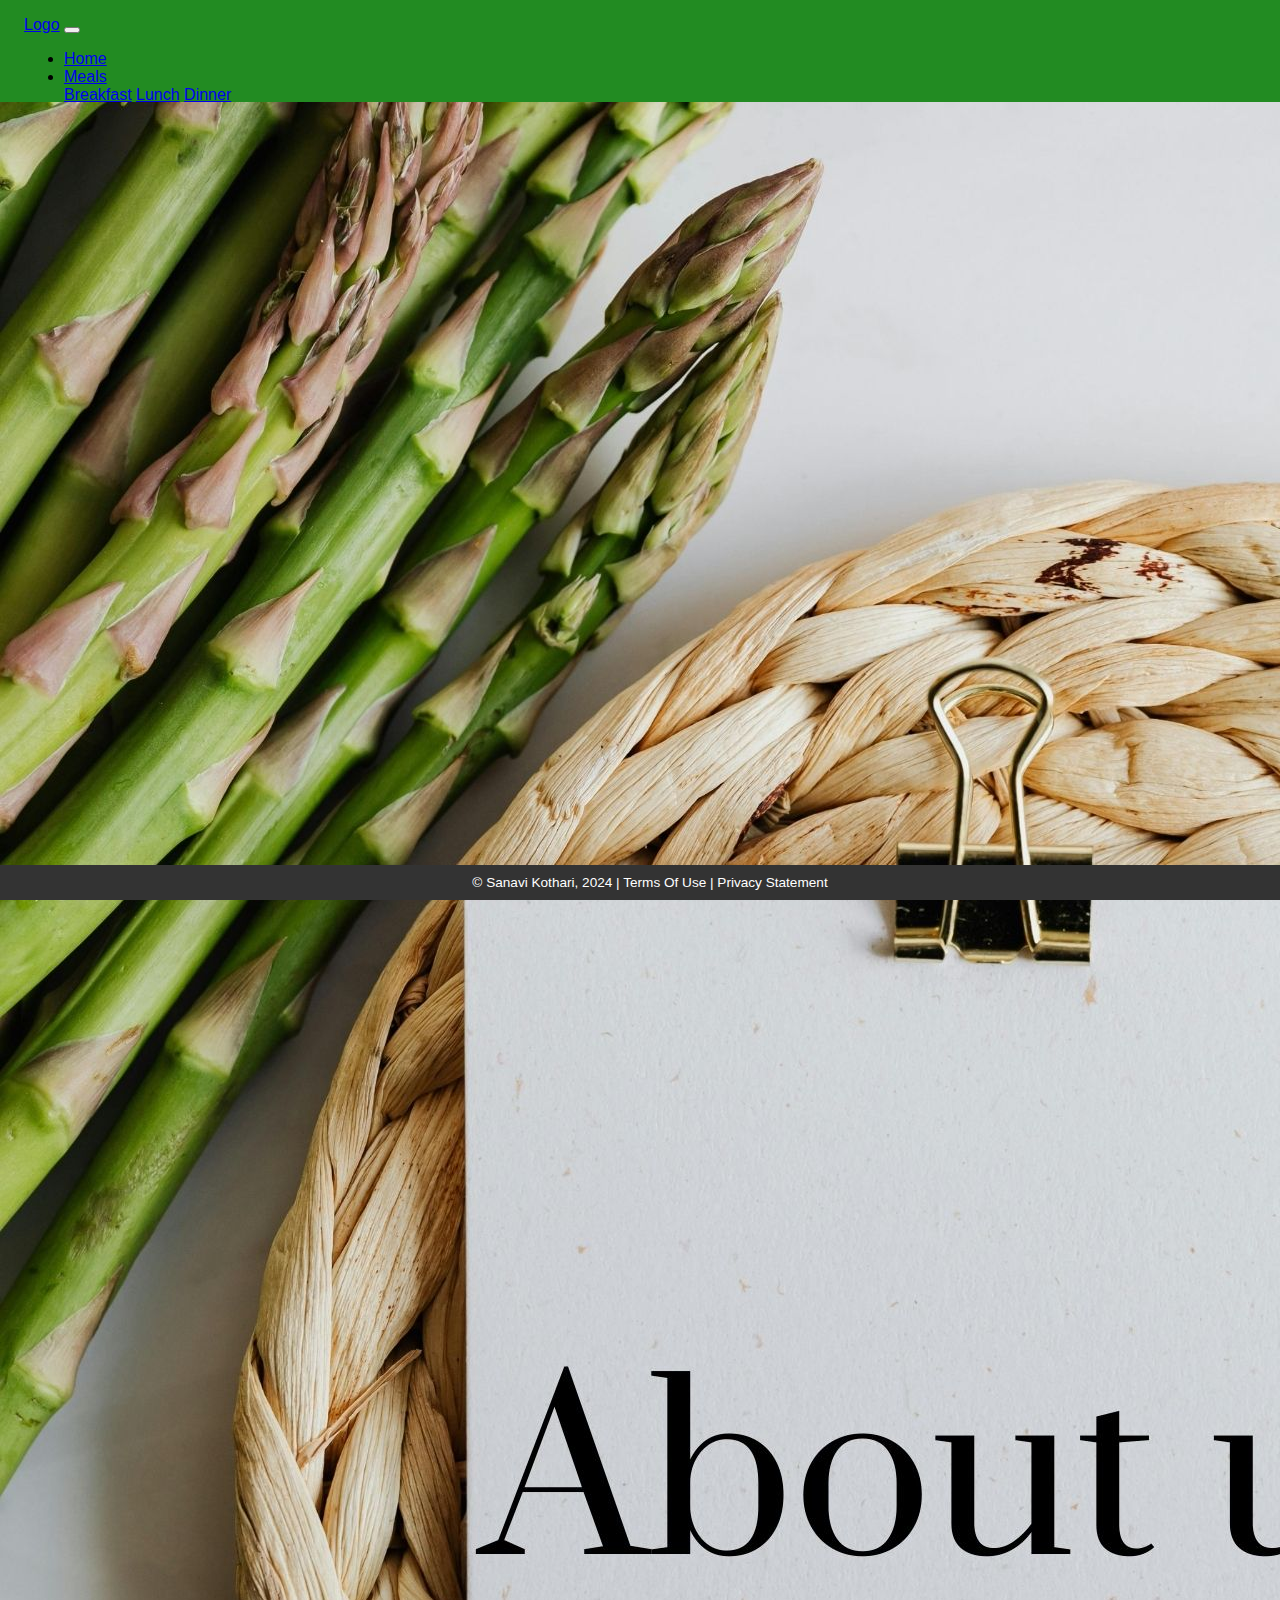
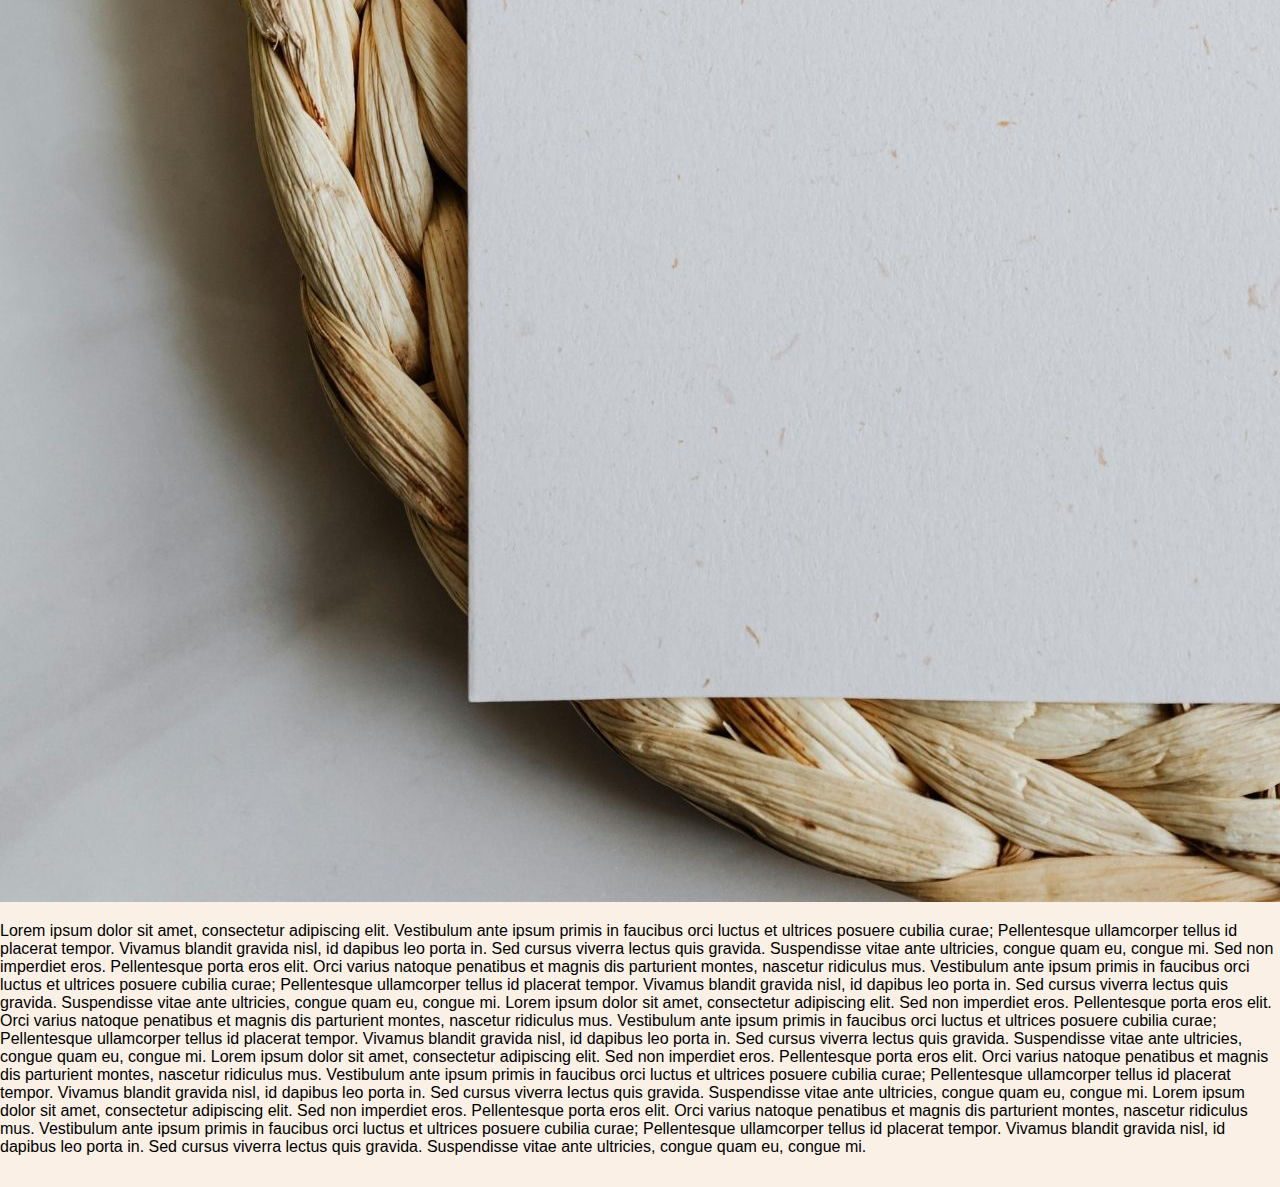
==== about-us.html @ ad3cb83f "about-us.html" ====
<!-- DEVELOPER Sanavi Kothari, IS117-004, Fall 2024-->
<!DOCTYPE html>
<html lang="en">
<head>
    <meta charset="UTF-8">
    <meta name="viewport" content="width=device-width, initial-scale=1.0"> 
    <title>For You - Vegan Diaries</title>
    <link href="https://cdn.jsdelivr.net/npm/bootstrap@5.0.2/dist/css/bootstrap.min.css" rel="stylesheet" integrity="sha384-EVSTQN3/azprG1Anm3QDgpJLIm9Nao0Yz1ztcQTwFspd3yD65VohhpuuCOmLASjC" crossorigin="anonymous">
    <link href="styles/main.css" rel="stylesheet">
</head>
<body>

<nav class="navbar navbar-expand-md navbar-dark bg-dark"> 
    <a class="navbar-brand" href="#">Logo</a>
    <button class="navbar-toggler" type="button" data-bs-toggle="collapse" data-bs-target="#collapsibleNavbar">
        <span class="navbar-toggler-icon"></span>
    </button>
    <div class="collapse navbar-collapse" id="collapsibleNavbar">
        <ul class="navbar-nav me-auto">
            <li class="nav-item">
                <a class="nav-link" href="index.html">Home</a> 
            </li>
            <li class="nav-item dropdown">
                <a class="nav-link dropdown-toggle" href="#" id="navbardrop" data-bs-toggle="dropdown" aria-expanded="false">
                    Meals
                </a>
                <div class="dropdown-menu">
                    <a class="dropdown-item" href="breakfast.html">Breakfast</a>
                    <a class="dropdown-item" href="lunch.html">Lunch</a>
                    <a class="dropdown-item" href="dinner.html">Dinner</a>
                </div>
            </li>
            <li class="nav-item">
                <a class="nav-link" href="contact.html">Contact</a> 
            </li>
        </ul>
    </div>
    <form class="d-flex w-50 mx-auto d-md-none" role="search">
        <input class="form-control me-2" type="search" placeholder="Search" aria-label="Search">
    </form>
</nav>

<div class="container mt-5">
    <div class="row">
        <div class="col-md-6">
            <img src="images/about-us.jpg" class="img-fluid" alt="Vegan Meals"> 
        </div>
        <div class="col-md-6">
            <p> Lorem ipsum dolor sit amet, consectetur adipiscing elit. Vestibulum ante ipsum primis in faucibus orci luctus et ultrices posuere cubilia curae; Pellentesque ullamcorper tellus id placerat tempor. Vivamus blandit gravida nisl, id dapibus leo porta in. Sed cursus viverra lectus quis gravida. Suspendisse vitae ante ultricies, congue quam eu, congue mi. Sed non imperdiet eros. Pellentesque porta eros elit. Orci varius natoque penatibus et magnis dis parturient montes, nascetur ridiculus mus. Vestibulum ante ipsum primis in faucibus orci luctus et ultrices posuere cubilia curae; Pellentesque ullamcorper tellus id placerat tempor. Vivamus blandit gravida nisl, id dapibus leo porta in. Sed cursus viverra lectus quis gravida. Suspendisse vitae ante ultricies, congue quam eu, congue mi. Lorem ipsum dolor sit amet, consectetur adipiscing elit. Sed non imperdiet eros. Pellentesque porta eros elit. Orci varius natoque penatibus et magnis dis parturient montes, nascetur ridiculus mus. Vestibulum ante ipsum primis in faucibus orci luctus et ultrices posuere cubilia curae; Pellentesque ullamcorper tellus id placerat tempor. Vivamus blandit gravida nisl, id dapibus leo porta in. Sed cursus viverra lectus quis gravida. Suspendisse vitae ante ultricies, congue quam eu, congue mi. Lorem ipsum dolor sit amet, consectetur adipiscing elit. Sed non imperdiet eros. Pellentesque porta eros elit. Orci varius natoque penatibus et magnis dis parturient montes, nascetur ridiculus mus. Vestibulum ante ipsum primis in faucibus orci luctus et ultrices posuere cubilia curae; Pellentesque ullamcorper tellus id placerat tempor. Vivamus blandit gravida nisl, id dapibus leo porta in. Sed cursus viverra lectus quis gravida. Suspendisse vitae ante ultricies, congue quam eu, congue mi. Lorem ipsum dolor sit amet, consectetur adipiscing elit. Sed non imperdiet eros. Pellentesque porta eros elit. Orci varius natoque penatibus et magnis dis parturient montes, nascetur ridiculus mus. Vestibulum ante ipsum primis in faucibus orci luctus et ultrices posuere cubilia curae; Pellentesque ullamcorper tellus id placerat tempor. Vivamus blandit gravida nisl, id dapibus leo porta in. Sed cursus viverra lectus quis gravida. Suspendisse vitae ante ultricies, congue quam eu, congue mi. </p>




            </p>
           
        </div>
    </div>
</div>

<footer class="footer page-footer font-small mt-4">
    <div class="container-fluid"> 
        <div class="row">
            <span class="text-muted text-center w-100">&copy; Sanavi Kothari, 2024 | Terms Of Use | Privacy Statement</span>
        </div>
    </div>
</footer>

<script src="https://cdn.jsdelivr.net/npm/bootstrap@5.0.2/dist/js/bootstrap.bundle.min.js" integrity="sha384-MrcW6ZMFYlzcLA8Nl+NtUVF0sA7MsXsP1UyJoMp4YLEuNSfAP+JcXn/tWtIaxVXM" crossorigin="anonymous"></script>

</body>
</html>
---- styles/main.css ----
.navbar {
    background-color: #228B22 !important; 
    padding: 1rem 1.5rem; 
    height: 70px;
    align-items: center; 
}

body, html {
    background-color: #FAF0E6; 
    margin: 0; 
    font-family: Arial, sans-serif;
    height: 100%; 
    min-height: 100%; 
}

.content {
    padding: 30px 15px;
    margin-top: 40px; 
    margin-bottom: 150px; 
}

.footer {
    position: fixed;
    background-color: #333;
    left: 0;
    bottom: 0;
    width: 100%;
    color: white;
    text-align: center;
    padding: 10px;
    font-size: 0.85rem;
}

.container {
    padding-bottom: 15px; 
}

}
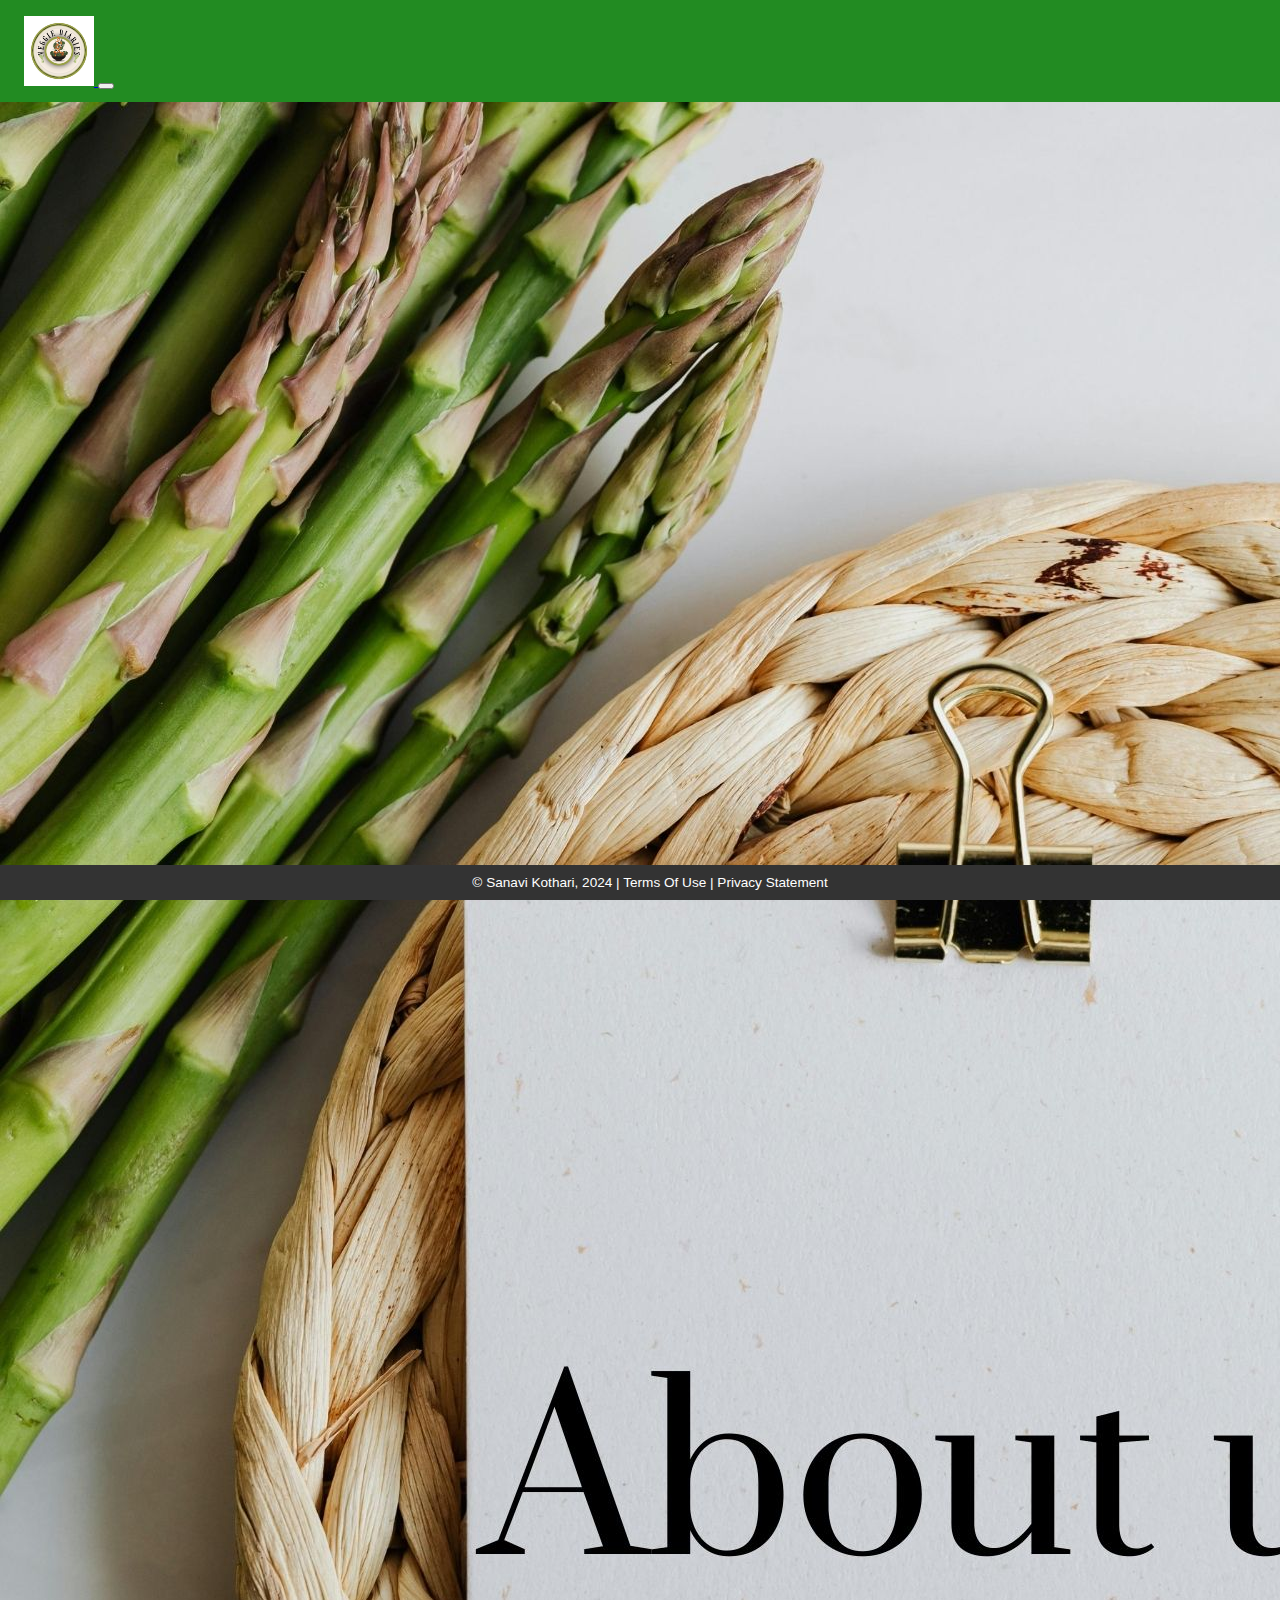
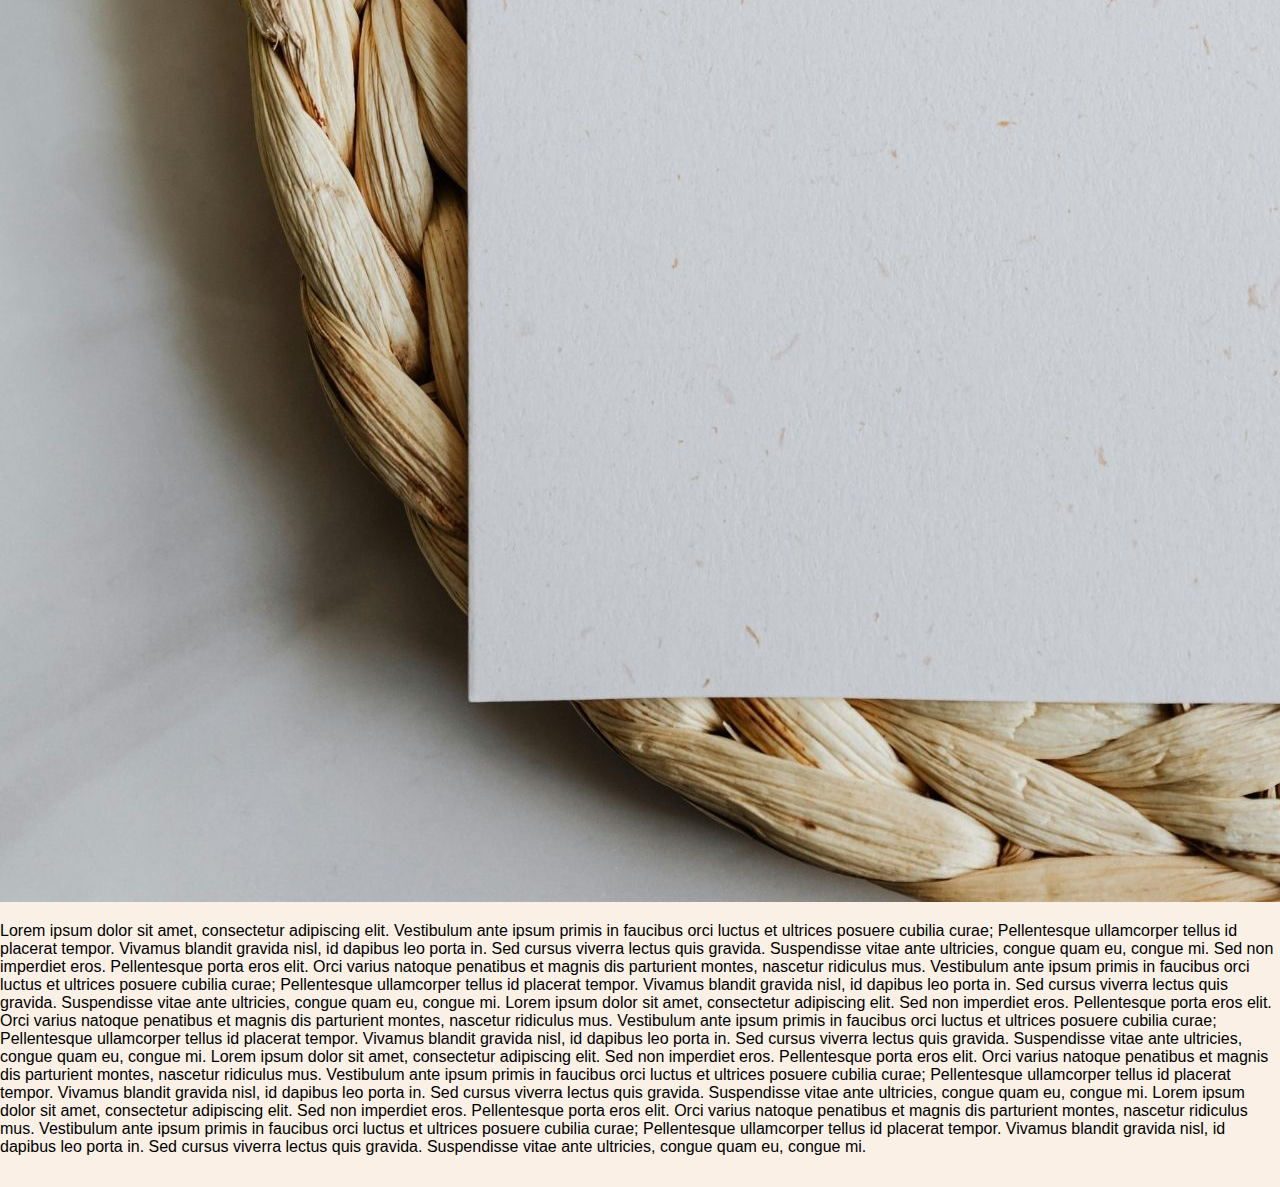
==== commit 31de9221: "about-us.html" ====
--- a/about-us.html
+++ b/about-us.html
@@ -4,14 +4,18 @@
 <head>
     <meta charset="UTF-8">
     <meta name="viewport" content="width=device-width, initial-scale=1.0"> 
-    <title>For You - Vegan Diaries</title>
+    <title>For You - Veggie Diaries</title>
     <link href="https://cdn.jsdelivr.net/npm/bootstrap@5.0.2/dist/css/bootstrap.min.css" rel="stylesheet" integrity="sha384-EVSTQN3/azprG1Anm3QDgpJLIm9Nao0Yz1ztcQTwFspd3yD65VohhpuuCOmLASjC" crossorigin="anonymous">
     <link href="styles/main.css" rel="stylesheet">
+    <link rel="icon" href="images/favicon.ico" type="image/x-icon">
 </head>
 <body>
 
 <nav class="navbar navbar-expand-md navbar-dark bg-dark"> 
-    <a class="navbar-brand" href="#">Logo</a>
+    <!-- Brand Logo -->
+    <a class="navbar-brand" href="#">
+        <img src="images/logo.jpg" alt="Logo" height="70"> 
+    </a>
     <button class="navbar-toggler" type="button" data-bs-toggle="collapse" data-bs-target="#collapsibleNavbar">
         <span class="navbar-toggler-icon"></span>
     </button>
@@ -43,15 +47,10 @@
 <div class="container mt-5">
     <div class="row">
         <div class="col-md-6">
-            <img src="images/about-us.jpg" class="img-fluid" alt="Vegan Meals"> 
+            <img src="images/about-us.jpg" class="img-fluid" alt="Vegetarian Meals"> 
         </div>
         <div class="col-md-6">
-            <p> Lorem ipsum dolor sit amet, consectetur adipiscing elit. Vestibulum ante ipsum primis in faucibus orci luctus et ultrices posuere cubilia curae; Pellentesque ullamcorper tellus id placerat tempor. Vivamus blandit gravida nisl, id dapibus leo porta in. Sed cursus viverra lectus quis gravida. Suspendisse vitae ante ultricies, congue quam eu, congue mi. Sed non imperdiet eros. Pellentesque porta eros elit. Orci varius natoque penatibus et magnis dis parturient montes, nascetur ridiculus mus. Vestibulum ante ipsum primis in faucibus orci luctus et ultrices posuere cubilia curae; Pellentesque ullamcorper tellus id placerat tempor. Vivamus blandit gravida nisl, id dapibus leo porta in. Sed cursus viverra lectus quis gravida. Suspendisse vitae ante ultricies, congue quam eu, congue mi. Lorem ipsum dolor sit amet, consectetur adipiscing elit. Sed non imperdiet eros. Pellentesque porta eros elit. Orci varius natoque penatibus et magnis dis parturient montes, nascetur ridiculus mus. Vestibulum ante ipsum primis in faucibus orci luctus et ultrices posuere cubilia curae; Pellentesque ullamcorper tellus id placerat tempor. Vivamus blandit gravida nisl, id dapibus leo porta in. Sed cursus viverra lectus quis gravida. Suspendisse vitae ante ultricies, congue quam eu, congue mi. Lorem ipsum dolor sit amet, consectetur adipiscing elit. Sed non imperdiet eros. Pellentesque porta eros elit. Orci varius natoque penatibus et magnis dis parturient montes, nascetur ridiculus mus. Vestibulum ante ipsum primis in faucibus orci luctus et ultrices posuere cubilia curae; Pellentesque ullamcorper tellus id placerat tempor. Vivamus blandit gravida nisl, id dapibus leo porta in. Sed cursus viverra lectus quis gravida. Suspendisse vitae ante ultricies, congue quam eu, congue mi. Lorem ipsum dolor sit amet, consectetur adipiscing elit. Sed non imperdiet eros. Pellentesque porta eros elit. Orci varius natoque penatibus et magnis dis parturient montes, nascetur ridiculus mus. Vestibulum ante ipsum primis in faucibus orci luctus et ultrices posuere cubilia curae; Pellentesque ullamcorper tellus id placerat tempor. Vivamus blandit gravida nisl, id dapibus leo porta in. Sed cursus viverra lectus quis gravida. Suspendisse vitae ante ultricies, congue quam eu, congue mi. </p>
-
-
-
-
-            </p>
+            <p> Lorem ipsum dolor sit amet, consectetur adipiscing elit. Vestibulum ante ipsum primis in faucibus orci luctus et ultrices posuere cubilia curae; Pellentesque ullamcorper tellus id placerat tempor. Vivamus blandit gravida nisl, id dapibus leo porta in. Sed cursus viverra lectus quis gravida. Suspendisse vitae ante ultricies, congue quam eu, congue mi. Sed non imperdiet eros. Pellentesque porta eros elit. Orci varius natoque penatibus et magnis dis parturient montes, nascetur ridiculus mus. Vestibulum ante ipsum primis in faucibus orci luctus et ultrices posuere cubilia curae; Pellentesque ullamcorper tellus id placerat tempor. Vivamus blandit gravida nisl, id dapibus leo porta in. Sed cursus viverra lectus quis gravida. Suspendisse vitae ante ultricies, congue quam eu, congue mi. Lorem ipsum dolor sit amet, consectetur adipiscing elit. Sed non imperdiet eros. Pellentesque porta eros elit. Orci varius natoque penatibus et magnis dis parturient montes, nascetur ridiculus mus. Vestibulum ante ipsum primis in faucibus orci luctus et ultrices posuere cubilia curae; Pellentesque ullamcorper tellus id placerat tempor. Vivamus blandit gravida nisl, id dapibus leo porta in. Sed cursus viverra lectus quis gravida. Suspendisse vitae ante ultricies, congue quam eu, congue mi. Lorem ipsum dolor sit amet, consectetur adipiscing elit. Sed non imperdiet eros. Pellentesque porta eros elit. Orci varius natoque penatibus et magnis dis parturient montes, nascetur ridiculus mus. Vestibulum ante ipsum primis in faucibus orci luctus et ultrices posuere cubilia curae; Pellentesque ullamcorper tellus id placerat tempor. Vivamus blandit gravida nisl, id dapibus leo porta in. Sed cursus viverra lectus quis gravida. Suspendisse vitae ante ultricies, congue quam eu, congue mi. Lorem ipsum dolor sit amet, consectetur adipiscing elit. Sed non imperdiet eros. Pellentesque porta eros elit. Orci varius natoque penatibus et magnis dis parturient montes, nascetur ridiculus mus. Vestibulum ante ipsum primis in faucibus orci luctus et ultrices posuere cubilia curae; Pellentesque ullamcorper tellus id placerat tempor. Vivamus blandit gravida nisl, id dapibus leo porta in. Sed cursus viverra lectus quis gravida. Suspendisse vitae ante ultricies, congue quam eu, congue mi.</p>
            
         </div>
     </div>
--- a/styles/main.css
+++ b/styles/main.css
@@ -1,4 +1,5 @@
-.navbar {
+/* DEVELOPER: Sanavi Kothari, IS117-004, Fall 2024 */
+.navbar { 
     background-color: #228B22 !important; 
     padding: 1rem 1.5rem; 
     height: 70px;
@@ -34,6 +35,3 @@
 .container {
     padding-bottom: 15px; 
 }
-
-}
-
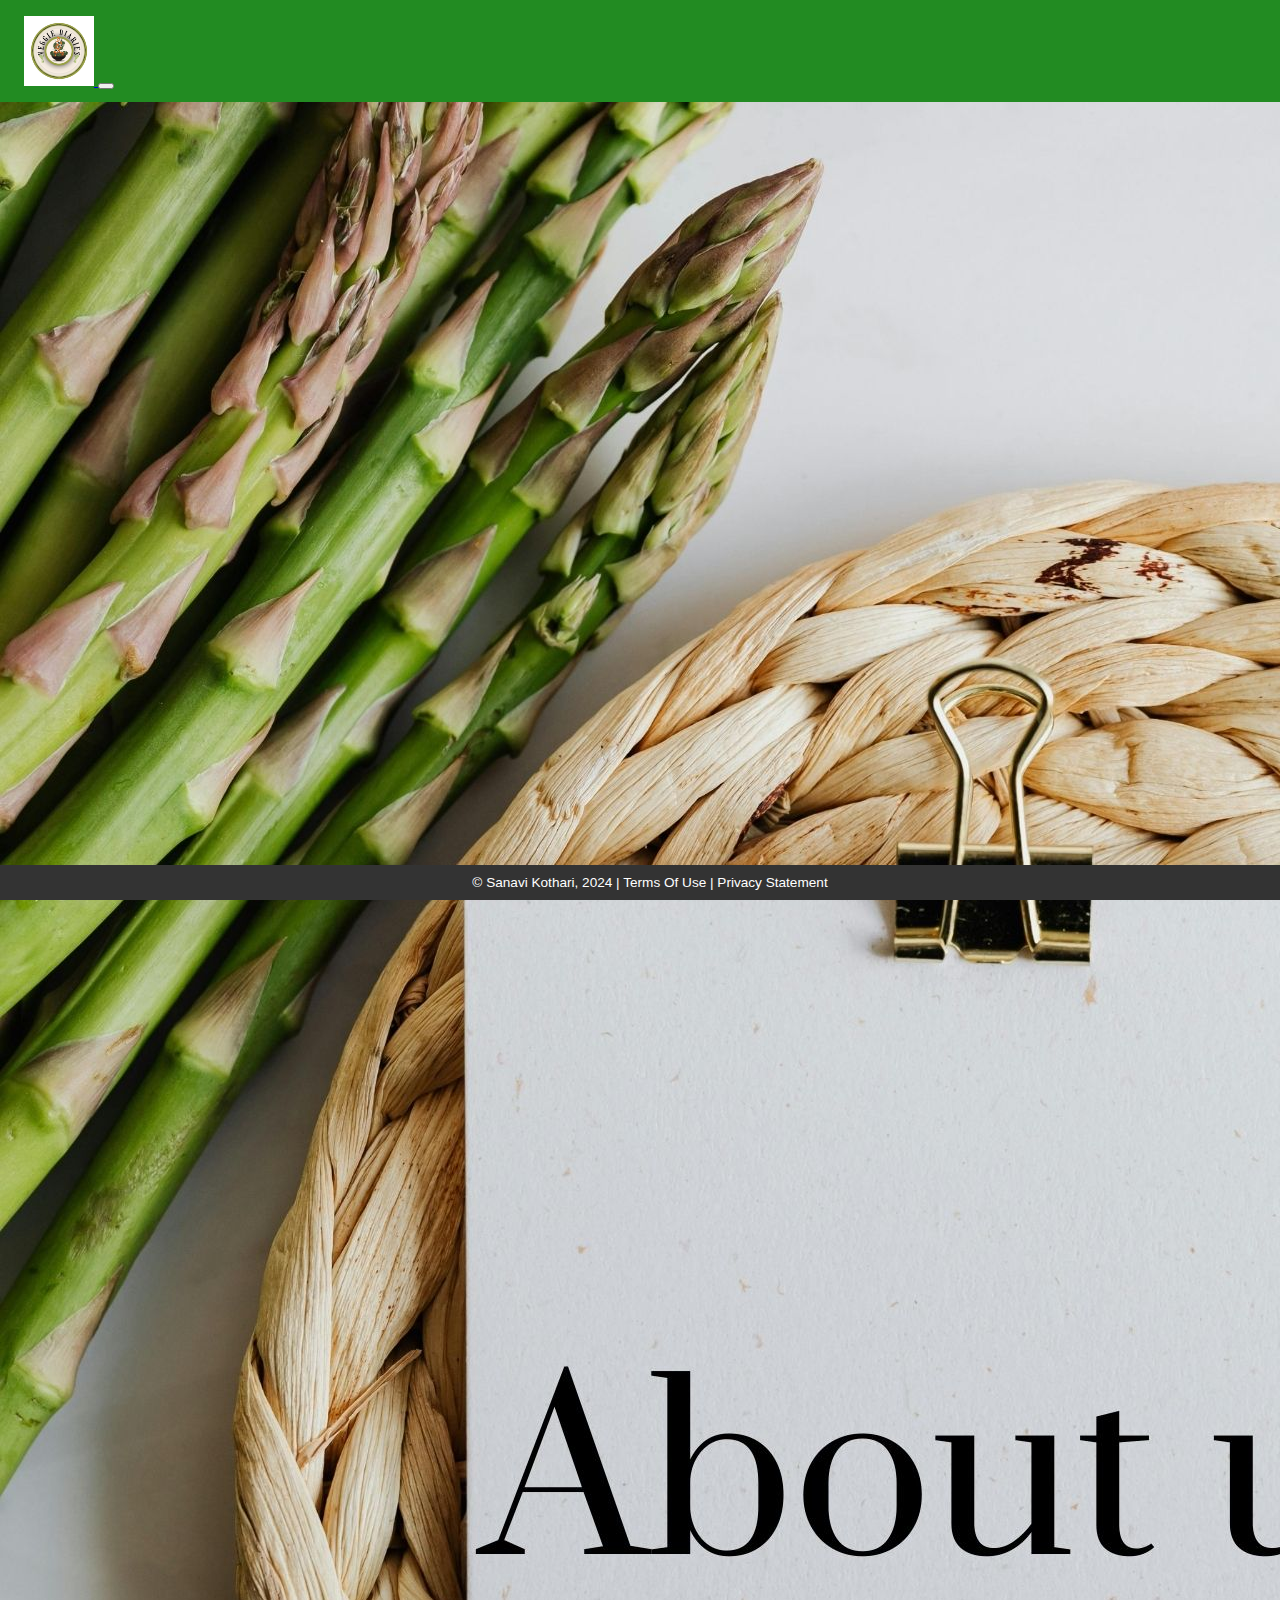
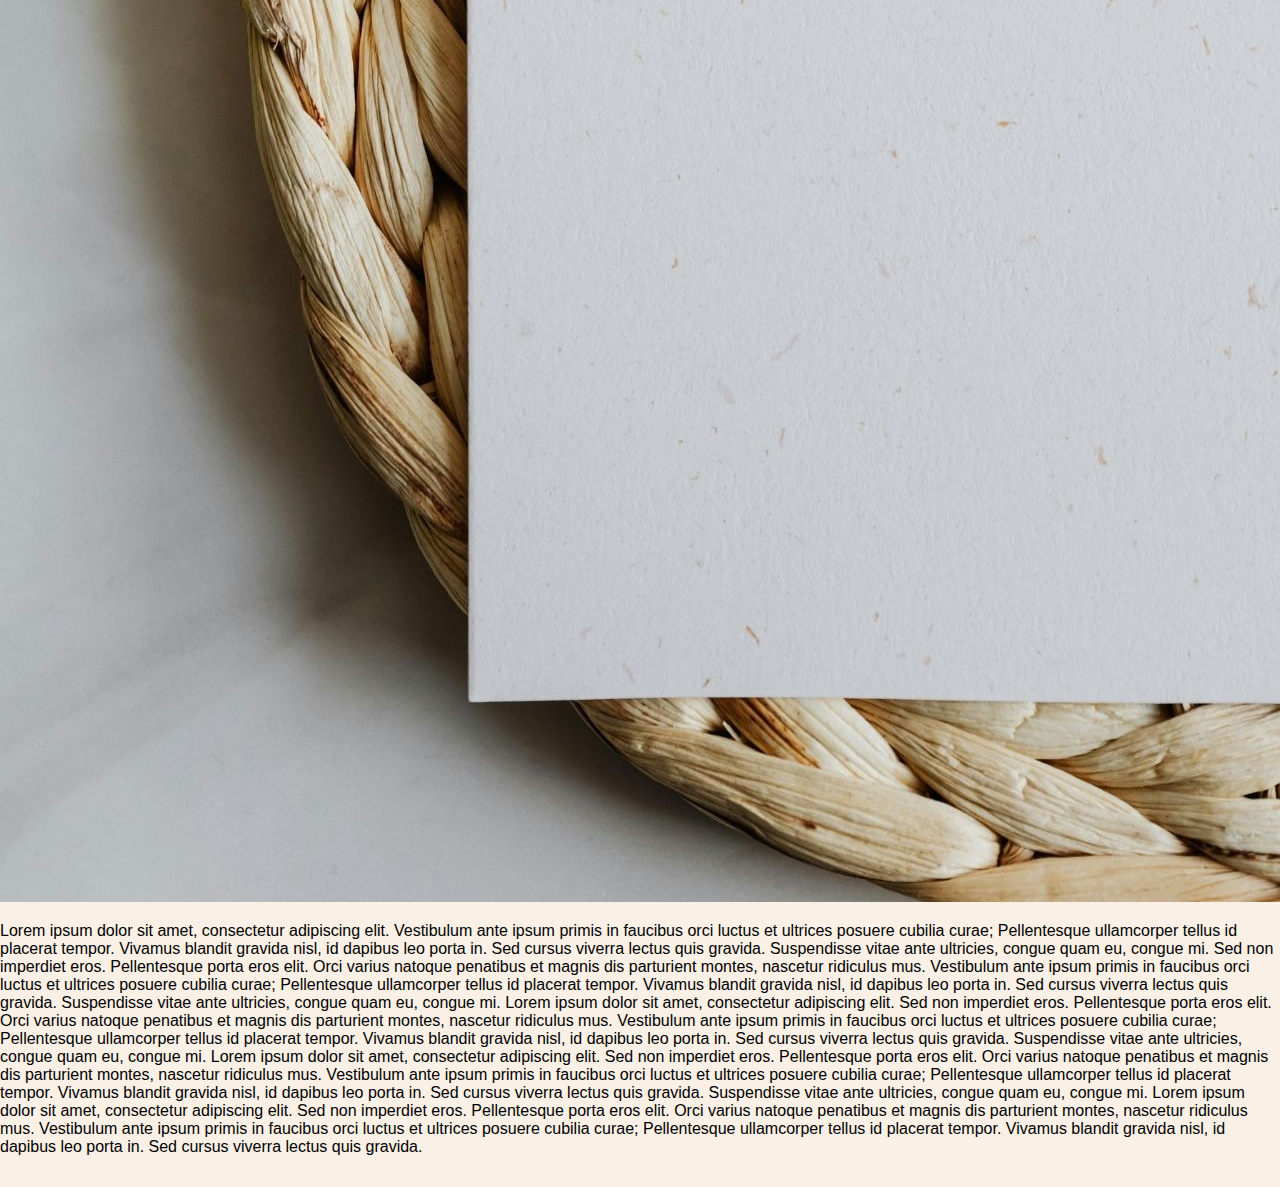
==== commit bfa338ee: "Update about-us.html" ====
--- a/about-us.html
+++ b/about-us.html
@@ -5,9 +5,10 @@
     <meta charset="UTF-8">
     <meta name="viewport" content="width=device-width, initial-scale=1.0"> 
     <title>For You - Veggie Diaries</title>
+     <link rel="icon" href="images/favicon.ico" type="image/x-icon">
     <link href="https://cdn.jsdelivr.net/npm/bootstrap@5.0.2/dist/css/bootstrap.min.css" rel="stylesheet" integrity="sha384-EVSTQN3/azprG1Anm3QDgpJLIm9Nao0Yz1ztcQTwFspd3yD65VohhpuuCOmLASjC" crossorigin="anonymous">
     <link href="styles/main.css" rel="stylesheet">
-    <link rel="icon" href="images/favicon.ico" type="image/x-icon">
+    
 </head>
 <body>
 
@@ -50,7 +51,7 @@
             <img src="images/about-us.jpg" class="img-fluid" alt="Vegetarian Meals"> 
         </div>
         <div class="col-md-6">
-            <p> Lorem ipsum dolor sit amet, consectetur adipiscing elit. Vestibulum ante ipsum primis in faucibus orci luctus et ultrices posuere cubilia curae; Pellentesque ullamcorper tellus id placerat tempor. Vivamus blandit gravida nisl, id dapibus leo porta in. Sed cursus viverra lectus quis gravida. Suspendisse vitae ante ultricies, congue quam eu, congue mi. Sed non imperdiet eros. Pellentesque porta eros elit. Orci varius natoque penatibus et magnis dis parturient montes, nascetur ridiculus mus. Vestibulum ante ipsum primis in faucibus orci luctus et ultrices posuere cubilia curae; Pellentesque ullamcorper tellus id placerat tempor. Vivamus blandit gravida nisl, id dapibus leo porta in. Sed cursus viverra lectus quis gravida. Suspendisse vitae ante ultricies, congue quam eu, congue mi. Lorem ipsum dolor sit amet, consectetur adipiscing elit. Sed non imperdiet eros. Pellentesque porta eros elit. Orci varius natoque penatibus et magnis dis parturient montes, nascetur ridiculus mus. Vestibulum ante ipsum primis in faucibus orci luctus et ultrices posuere cubilia curae; Pellentesque ullamcorper tellus id placerat tempor. Vivamus blandit gravida nisl, id dapibus leo porta in. Sed cursus viverra lectus quis gravida. Suspendisse vitae ante ultricies, congue quam eu, congue mi. Lorem ipsum dolor sit amet, consectetur adipiscing elit. Sed non imperdiet eros. Pellentesque porta eros elit. Orci varius natoque penatibus et magnis dis parturient montes, nascetur ridiculus mus. Vestibulum ante ipsum primis in faucibus orci luctus et ultrices posuere cubilia curae; Pellentesque ullamcorper tellus id placerat tempor. Vivamus blandit gravida nisl, id dapibus leo porta in. Sed cursus viverra lectus quis gravida. Suspendisse vitae ante ultricies, congue quam eu, congue mi. Lorem ipsum dolor sit amet, consectetur adipiscing elit. Sed non imperdiet eros. Pellentesque porta eros elit. Orci varius natoque penatibus et magnis dis parturient montes, nascetur ridiculus mus. Vestibulum ante ipsum primis in faucibus orci luctus et ultrices posuere cubilia curae; Pellentesque ullamcorper tellus id placerat tempor. Vivamus blandit gravida nisl, id dapibus leo porta in. Sed cursus viverra lectus quis gravida. Suspendisse vitae ante ultricies, congue quam eu, congue mi.</p>
+            <p> Lorem ipsum dolor sit amet, consectetur adipiscing elit. Vestibulum ante ipsum primis in faucibus orci luctus et ultrices posuere cubilia curae; Pellentesque ullamcorper tellus id placerat tempor. Vivamus blandit gravida nisl, id dapibus leo porta in. Sed cursus viverra lectus quis gravida. Suspendisse vitae ante ultricies, congue quam eu, congue mi. Sed non imperdiet eros. Pellentesque porta eros elit. Orci varius natoque penatibus et magnis dis parturient montes, nascetur ridiculus mus. Vestibulum ante ipsum primis in faucibus orci luctus et ultrices posuere cubilia curae; Pellentesque ullamcorper tellus id placerat tempor. Vivamus blandit gravida nisl, id dapibus leo porta in. Sed cursus viverra lectus quis gravida. Suspendisse vitae ante ultricies, congue quam eu, congue mi. Lorem ipsum dolor sit amet, consectetur adipiscing elit. Sed non imperdiet eros. Pellentesque porta eros elit. Orci varius natoque penatibus et magnis dis parturient montes, nascetur ridiculus mus. Vestibulum ante ipsum primis in faucibus orci luctus et ultrices posuere cubilia curae; Pellentesque ullamcorper tellus id placerat tempor. Vivamus blandit gravida nisl, id dapibus leo porta in. Sed cursus viverra lectus quis gravida. Suspendisse vitae ante ultricies, congue quam eu, congue mi. Lorem ipsum dolor sit amet, consectetur adipiscing elit. Sed non imperdiet eros. Pellentesque porta eros elit. Orci varius natoque penatibus et magnis dis parturient montes, nascetur ridiculus mus. Vestibulum ante ipsum primis in faucibus orci luctus et ultrices posuere cubilia curae; Pellentesque ullamcorper tellus id placerat tempor. Vivamus blandit gravida nisl, id dapibus leo porta in. Sed cursus viverra lectus quis gravida. Suspendisse vitae ante ultricies, congue quam eu, congue mi. Lorem ipsum dolor sit amet, consectetur adipiscing elit. Sed non imperdiet eros. Pellentesque porta eros elit. Orci varius natoque penatibus et magnis dis parturient montes, nascetur ridiculus mus. Vestibulum ante ipsum primis in faucibus orci luctus et ultrices posuere cubilia curae; Pellentesque ullamcorper tellus id placerat tempor. Vivamus blandit gravida nisl, id dapibus leo porta in. Sed cursus viverra lectus quis gravida. </p>
            
         </div>
     </div>
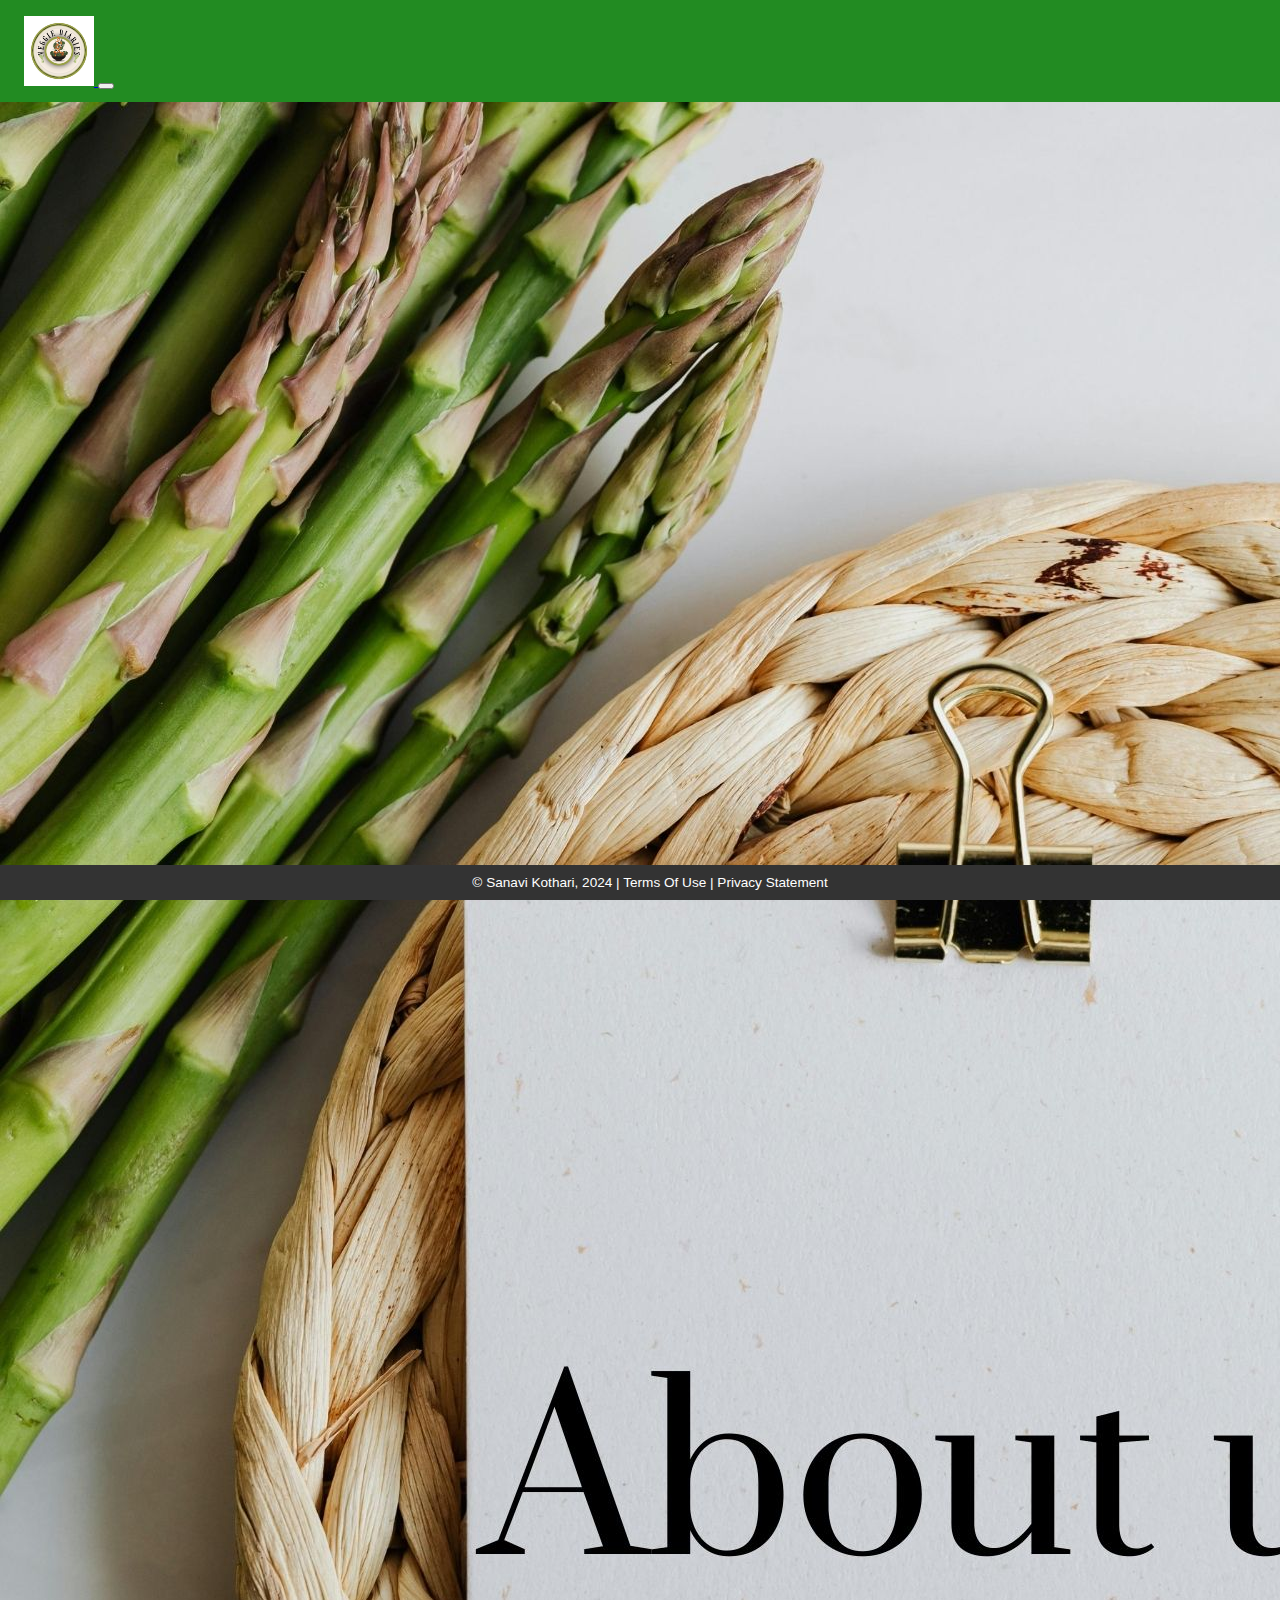
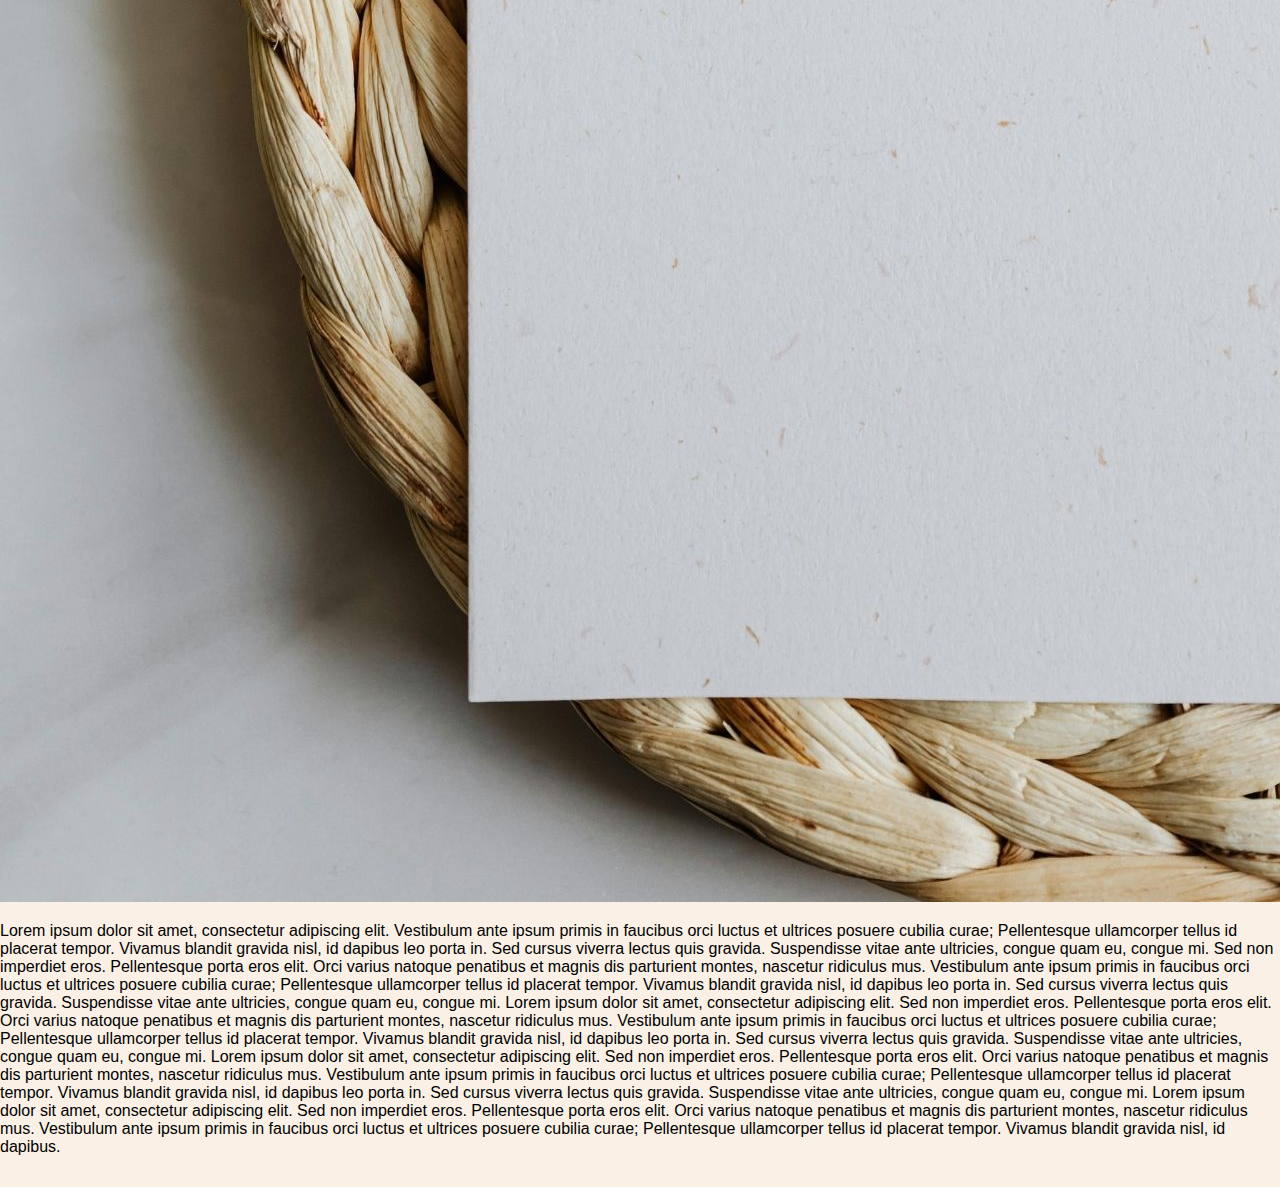
==== commit 3f4cf806: "about-us.html" ====
--- a/about-us.html
+++ b/about-us.html
@@ -4,7 +4,7 @@
 <head>
     <meta charset="UTF-8">
     <meta name="viewport" content="width=device-width, initial-scale=1.0"> 
-    <title>For You - Veggie Diaries</title>
+    <title>About us - Veggie Diaries</title>
      <link rel="icon" href="images/favicon.ico" type="image/x-icon">
     <link href="https://cdn.jsdelivr.net/npm/bootstrap@5.0.2/dist/css/bootstrap.min.css" rel="stylesheet" integrity="sha384-EVSTQN3/azprG1Anm3QDgpJLIm9Nao0Yz1ztcQTwFspd3yD65VohhpuuCOmLASjC" crossorigin="anonymous">
     <link href="styles/main.css" rel="stylesheet">
@@ -51,7 +51,7 @@
             <img src="images/about-us.jpg" class="img-fluid" alt="Vegetarian Meals"> 
         </div>
         <div class="col-md-6">
-            <p> Lorem ipsum dolor sit amet, consectetur adipiscing elit. Vestibulum ante ipsum primis in faucibus orci luctus et ultrices posuere cubilia curae; Pellentesque ullamcorper tellus id placerat tempor. Vivamus blandit gravida nisl, id dapibus leo porta in. Sed cursus viverra lectus quis gravida. Suspendisse vitae ante ultricies, congue quam eu, congue mi. Sed non imperdiet eros. Pellentesque porta eros elit. Orci varius natoque penatibus et magnis dis parturient montes, nascetur ridiculus mus. Vestibulum ante ipsum primis in faucibus orci luctus et ultrices posuere cubilia curae; Pellentesque ullamcorper tellus id placerat tempor. Vivamus blandit gravida nisl, id dapibus leo porta in. Sed cursus viverra lectus quis gravida. Suspendisse vitae ante ultricies, congue quam eu, congue mi. Lorem ipsum dolor sit amet, consectetur adipiscing elit. Sed non imperdiet eros. Pellentesque porta eros elit. Orci varius natoque penatibus et magnis dis parturient montes, nascetur ridiculus mus. Vestibulum ante ipsum primis in faucibus orci luctus et ultrices posuere cubilia curae; Pellentesque ullamcorper tellus id placerat tempor. Vivamus blandit gravida nisl, id dapibus leo porta in. Sed cursus viverra lectus quis gravida. Suspendisse vitae ante ultricies, congue quam eu, congue mi. Lorem ipsum dolor sit amet, consectetur adipiscing elit. Sed non imperdiet eros. Pellentesque porta eros elit. Orci varius natoque penatibus et magnis dis parturient montes, nascetur ridiculus mus. Vestibulum ante ipsum primis in faucibus orci luctus et ultrices posuere cubilia curae; Pellentesque ullamcorper tellus id placerat tempor. Vivamus blandit gravida nisl, id dapibus leo porta in. Sed cursus viverra lectus quis gravida. Suspendisse vitae ante ultricies, congue quam eu, congue mi. Lorem ipsum dolor sit amet, consectetur adipiscing elit. Sed non imperdiet eros. Pellentesque porta eros elit. Orci varius natoque penatibus et magnis dis parturient montes, nascetur ridiculus mus. Vestibulum ante ipsum primis in faucibus orci luctus et ultrices posuere cubilia curae; Pellentesque ullamcorper tellus id placerat tempor. Vivamus blandit gravida nisl, id dapibus leo porta in. Sed cursus viverra lectus quis gravida. </p>
+            <p> Lorem ipsum dolor sit amet, consectetur adipiscing elit. Vestibulum ante ipsum primis in faucibus orci luctus et ultrices posuere cubilia curae; Pellentesque ullamcorper tellus id placerat tempor. Vivamus blandit gravida nisl, id dapibus leo porta in. Sed cursus viverra lectus quis gravida. Suspendisse vitae ante ultricies, congue quam eu, congue mi. Sed non imperdiet eros. Pellentesque porta eros elit. Orci varius natoque penatibus et magnis dis parturient montes, nascetur ridiculus mus. Vestibulum ante ipsum primis in faucibus orci luctus et ultrices posuere cubilia curae; Pellentesque ullamcorper tellus id placerat tempor. Vivamus blandit gravida nisl, id dapibus leo porta in. Sed cursus viverra lectus quis gravida. Suspendisse vitae ante ultricies, congue quam eu, congue mi. Lorem ipsum dolor sit amet, consectetur adipiscing elit. Sed non imperdiet eros. Pellentesque porta eros elit. Orci varius natoque penatibus et magnis dis parturient montes, nascetur ridiculus mus. Vestibulum ante ipsum primis in faucibus orci luctus et ultrices posuere cubilia curae; Pellentesque ullamcorper tellus id placerat tempor. Vivamus blandit gravida nisl, id dapibus leo porta in. Sed cursus viverra lectus quis gravida. Suspendisse vitae ante ultricies, congue quam eu, congue mi. Lorem ipsum dolor sit amet, consectetur adipiscing elit. Sed non imperdiet eros. Pellentesque porta eros elit. Orci varius natoque penatibus et magnis dis parturient montes, nascetur ridiculus mus. Vestibulum ante ipsum primis in faucibus orci luctus et ultrices posuere cubilia curae; Pellentesque ullamcorper tellus id placerat tempor. Vivamus blandit gravida nisl, id dapibus leo porta in. Sed cursus viverra lectus quis gravida. Suspendisse vitae ante ultricies, congue quam eu, congue mi. Lorem ipsum dolor sit amet, consectetur adipiscing elit. Sed non imperdiet eros. Pellentesque porta eros elit. Orci varius natoque penatibus et magnis dis parturient montes, nascetur ridiculus mus. Vestibulum ante ipsum primis in faucibus orci luctus et ultrices posuere cubilia curae; Pellentesque ullamcorper tellus id placerat tempor. Vivamus blandit gravida nisl, id dapibus. </p>
            
         </div>
     </div>
